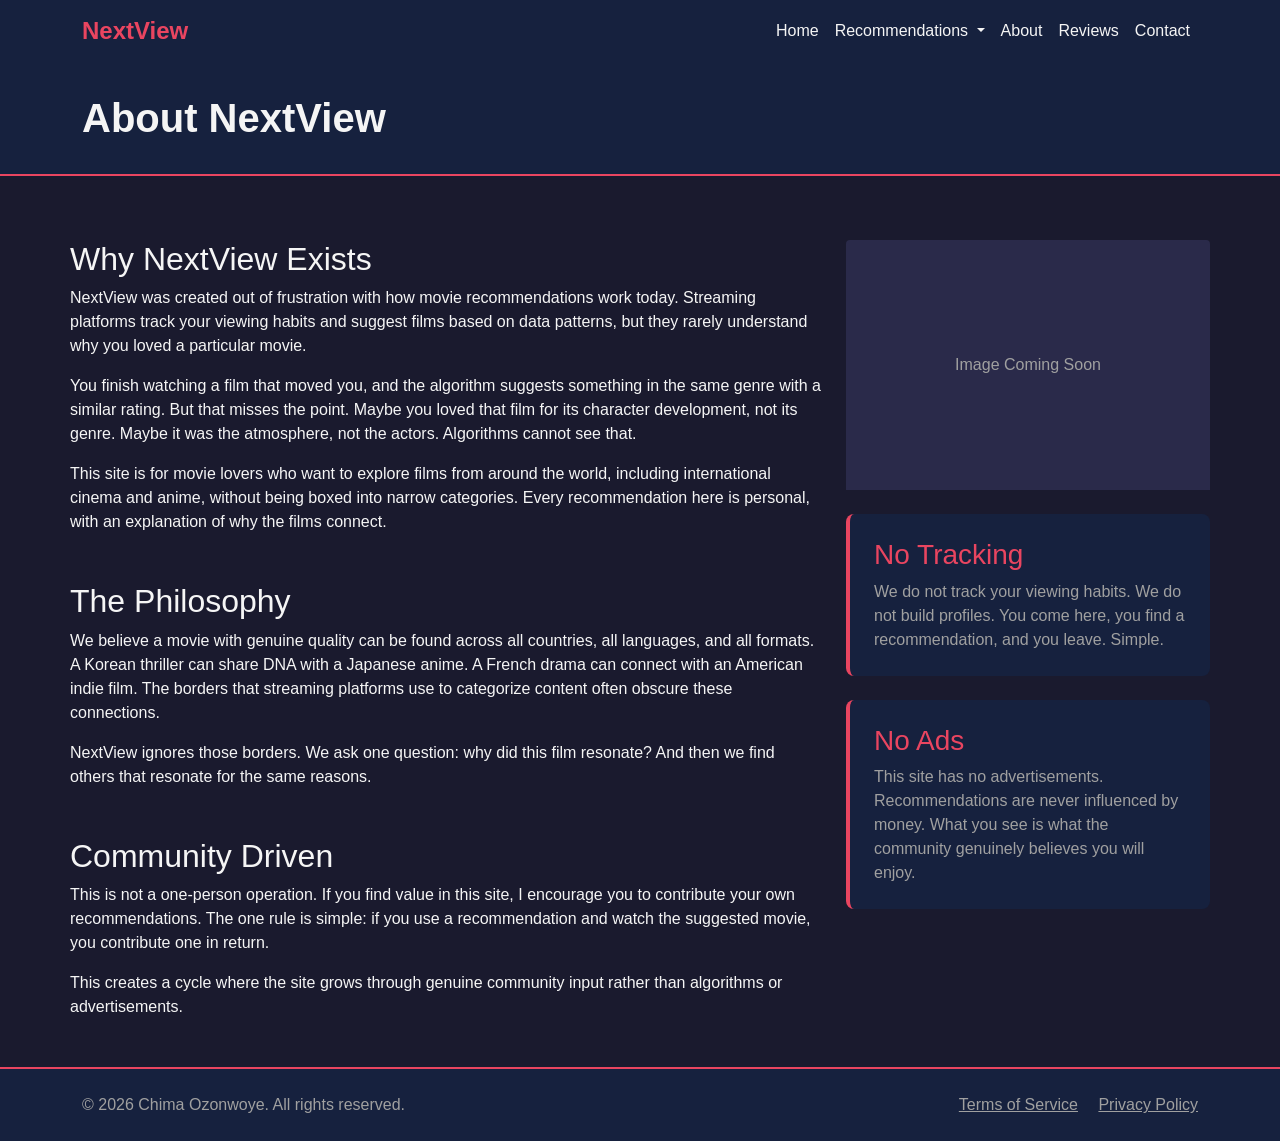
==== about.html @ c33767d9 "Add files via upload" ====
<!-- DEVELOPER: Chima Ozonwoye, IS117-002, Spring 2026 -->
<!DOCTYPE html>
<html lang="en">
<head>
  <meta charset="UTF-8">
  <meta name="viewport" content="width=device-width, initial-scale=1.0">
  <title>About - NextView</title>
  <link href="https://cdn.jsdelivr.net/npm/bootstrap@5.3.2/dist/css/bootstrap.min.css" rel="stylesheet">
  <link rel="stylesheet" href="styles/main.css">
</head>
<body>

  <nav class="navbar navbar-expand-lg navbar-dark sticky-top">
    <div class="container">
      <a class="navbar-brand" href="index.html">NextView</a>
      <button class="navbar-toggler" type="button" data-bs-toggle="collapse" data-bs-target="#navbarNav">
        <span class="navbar-toggler-icon"></span>
      </button>
      <div class="collapse navbar-collapse" id="navbarNav">
        <ul class="navbar-nav ms-auto">
          <li class="nav-item">
            <a class="nav-link" href="index.html">Home</a>
          </li>
          <li class="nav-item dropdown">
            <a class="nav-link dropdown-toggle" href="recommendations.html" id="recDropdown" role="button" data-bs-toggle="dropdown">
              Recommendations
            </a>
            <ul class="dropdown-menu">
              <li><a class="dropdown-item" href="by-story.html">By Story</a></li>
              <li><a class="dropdown-item" href="by-mood.html">By Mood</a></li>
            </ul>
          </li>
          <li class="nav-item">
            <a class="nav-link active" href="about.html">About</a>
          </li>
          <li class="nav-item">
            <a class="nav-link" href="reviews.html">Reviews</a>
          </li>
          <li class="nav-item">
            <a class="nav-link" href="contact.html">Contact</a>
          </li>
        </ul>
      </div>
    </div>
  </nav>

  <main>
    <div class="page-header">
      <div class="container">
        <h1>About NextView</h1>
      </div>
    </div>

    <section class="container content-section">
      <div class="row">
        <div class="col-lg-8">
          <h2>Why NextView Exists</h2>
          <p>NextView was created out of frustration with how movie recommendations work today. Streaming platforms track your viewing habits and suggest films based on data patterns, but they rarely understand why you loved a particular movie.</p>
          
          <p>You finish watching a film that moved you, and the algorithm suggests something in the same genre with a similar rating. But that misses the point. Maybe you loved that film for its character development, not its genre. Maybe it was the atmosphere, not the actors. Algorithms cannot see that.</p>
          
          <p>This site is for movie lovers who want to explore films from around the world, including international cinema and anime, without being boxed into narrow categories. Every recommendation here is personal, with an explanation of why the films connect.</p>
          
          <h2 class="mt-5">The Philosophy</h2>
          <p>We believe a movie with genuine quality can be found across all countries, all languages, and all formats. A Korean thriller can share DNA with a Japanese anime. A French drama can connect with an American indie film. The borders that streaming platforms use to categorize content often obscure these connections.</p>
          
          <p>NextView ignores those borders. We ask one question: why did this film resonate? And then we find others that resonate for the same reasons.</p>
          
          <h2 class="mt-5">Community Driven</h2>
          <p>This is not a one-person operation. If you find value in this site, I encourage you to contribute your own recommendations. The one rule is simple: if you use a recommendation and watch the suggested movie, you contribute one in return.</p>
          
          <p>This creates a cycle where the site grows through genuine community input rather than algorithms or advertisements.</p>
        </div>
        <div class="col-lg-4">
          <div class="placeholder-img" style="height: 250px;" role="img" aria-label="About illustration">Image Coming Soon</div>
          <div class="movie-card mt-4">
            <h3>No Tracking</h3>
            <p>We do not track your viewing habits. We do not build profiles. You come here, you find a recommendation, and you leave. Simple.</p>
          </div>
          <div class="movie-card">
            <h3>No Ads</h3>
            <p>This site has no advertisements. Recommendations are never influenced by money. What you see is what the community genuinely believes you will enjoy.</p>
          </div>
        </div>
      </div>
    </section>
  </main>

  <footer>
    <div class="container">
      <div class="row">
        <div class="col-md-6">
          <p>&copy; 2026 Chima Ozonwoye. All rights reserved.</p>
        </div>
        <div class="col-md-6 text-md-end">
          <a href="#" class="me-3">Terms of Service</a>
          <a href="#">Privacy Policy</a>
        </div>
      </div>
    </div>
  </footer>

  <script src="https://cdn.jsdelivr.net/npm/bootstrap@5.3.2/dist/js/bootstrap.bundle.min.js"></script>
</body>
</html>
---- styles/main.css ----
/* DEVELOPER: Chima Ozonwoye, IS117-002, Spring 2026 */

:root {
  --primary-color: #1a1a2e;
  --secondary-color: #16213e;
  --accent-color: #e94560;
  --text-light: #f5f5f5;
  --text-muted: #a0a0a0;
}

body {
  font-family: 'Segoe UI', Tahoma, Geneva, Verdana, sans-serif;
  background-color: var(--primary-color);
  color: var(--text-light);
  min-height: 100vh;
  display: flex;
  flex-direction: column;
}

main {
  flex: 1;
}

.navbar {
  background-color: var(--secondary-color) !important;
}

.navbar-brand {
  font-weight: 700;
  font-size: 1.5rem;
  color: var(--accent-color) !important;
}

.nav-link {
  color: var(--text-light) !important;
}

.nav-link:hover {
  color: var(--accent-color) !important;
}

.dropdown-menu {
  background-color: var(--secondary-color);
  border: 1px solid var(--accent-color);
}

.dropdown-item {
  color: var(--text-light);
}

.dropdown-item:hover {
  background-color: var(--accent-color);
  color: var(--text-light);
}

.hero {
  background: linear-gradient(135deg, var(--secondary-color) 0%, var(--primary-color) 100%);
  padding: 4rem 2rem;
  text-align: center;
  border-bottom: 2px solid var(--accent-color);
}

.hero h1 {
  font-size: 3rem;
  font-weight: 700;
  margin-bottom: 1rem;
}

.hero p {
  font-size: 1.25rem;
  color: var(--text-muted);
  max-width: 700px;
  margin: 0 auto;
}

.card {
  background-color: var(--secondary-color);
  border: 1px solid #2a2a4a;
  transition: transform 0.2s ease;
}

.card:hover {
  transform: translateY(-5px);
}

.card-img-top {
  height: 200px;
  object-fit: cover;
  background-color: #2a2a4a;
}

.card-title {
  color: var(--text-light);
  font-weight: 600;
}

.card-text {
  color: var(--text-muted);
}

.btn-accent {
  background-color: var(--accent-color);
  color: var(--text-light);
  border: none;
}

.btn-accent:hover {
  background-color: #c73e54;
  color: var(--text-light);
}

.page-header {
  background-color: var(--secondary-color);
  padding: 2rem;
  margin-bottom: 2rem;
  border-bottom: 2px solid var(--accent-color);
}

.page-header h1 {
  margin: 0;
  font-weight: 700;
}

.content-section {
  padding: 2rem 0;
}

.content-section img {
  max-width: 100%;
  height: auto;
  border-radius: 8px;
}

.movie-card {
  background-color: var(--secondary-color);
  border-radius: 8px;
  padding: 1.5rem;
  margin-bottom: 1.5rem;
  border-left: 4px solid var(--accent-color);
}

.movie-card h3 {
  color: var(--accent-color);
  margin-bottom: 0.5rem;
}

.movie-card p {
  color: var(--text-muted);
  margin-bottom: 0;
}

.form-control {
  background-color: var(--secondary-color);
  border: 1px solid #2a2a4a;
  color: var(--text-light);
}

.form-control:focus {
  background-color: var(--secondary-color);
  border-color: var(--accent-color);
  color: var(--text-light);
  box-shadow: 0 0 0 0.2rem rgba(233, 69, 96, 0.25);
}

.form-label {
  color: var(--text-light);
  font-weight: 500;
}

textarea.form-control {
  min-height: 150px;
}

footer {
  background-color: var(--secondary-color);
  padding: 1.5rem 0;
  margin-top: auto;
  border-top: 2px solid var(--accent-color);
}

footer p, footer a {
  color: var(--text-muted);
  margin: 0;
}

footer a:hover {
  color: var(--accent-color);
}

.placeholder-img {
  background-color: #2a2a4a;
  display: flex;
  align-items: center;
  justify-content: center;
  color: var(--text-muted);
  font-size: 1rem;
  height: 200px;
  border-radius: 4px 4px 0 0;
}

.coming-soon {
  text-align: center;
  padding: 3rem;
  color: var(--text-muted);
}

.coming-soon h2 {
  color: var(--accent-color);
}

@media (max-width: 768px) {
  .hero h1 {
    font-size: 2rem;
  }
  
  .hero p {
    font-size: 1rem;
  }
  
  .page-header h1 {
    font-size: 1.75rem;
  }
}
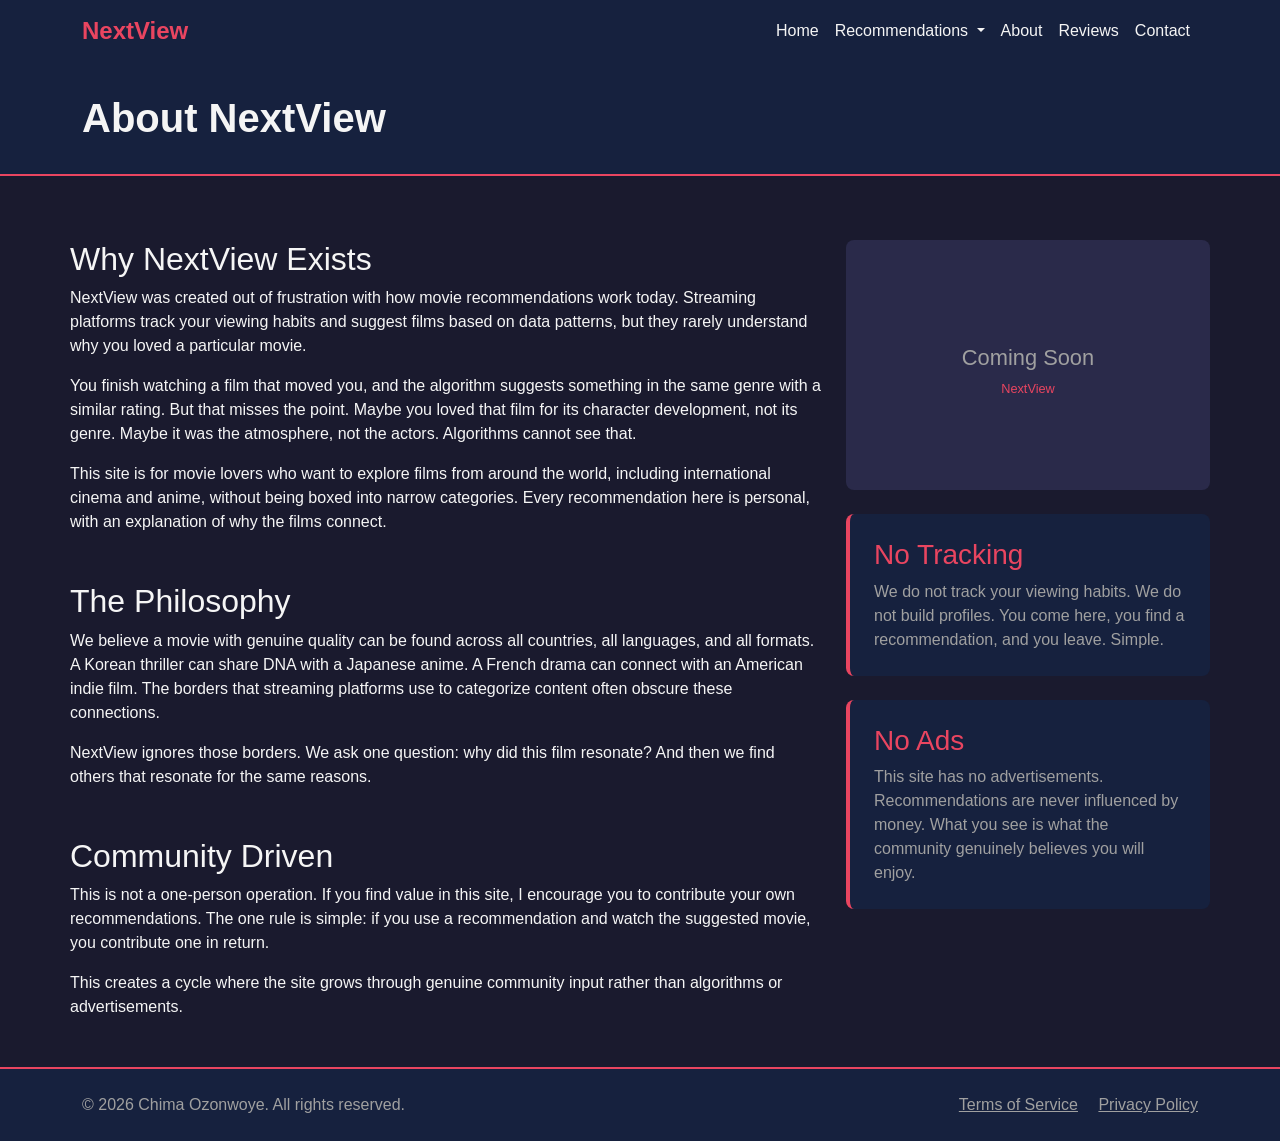
==== commit 8b07bdd2: "Add files via upload" ====
--- a/about.html
+++ b/about.html
@@ -72,7 +72,7 @@
           <p>This creates a cycle where the site grows through genuine community input rather than algorithms or advertisements.</p>
         </div>
         <div class="col-lg-4">
-          <div class="placeholder-img" style="height: 250px;" role="img" aria-label="About illustration">Image Coming Soon</div>
+          <img src="images/placeholder.svg" class="img-fluid" style="height: 250px; width: 100%; object-fit: cover;" alt="About NextView">
           <div class="movie-card mt-4">
             <h3>No Tracking</h3>
             <p>We do not track your viewing habits. We do not build profiles. You come here, you find a recommendation, and you leave. Simple.</p>
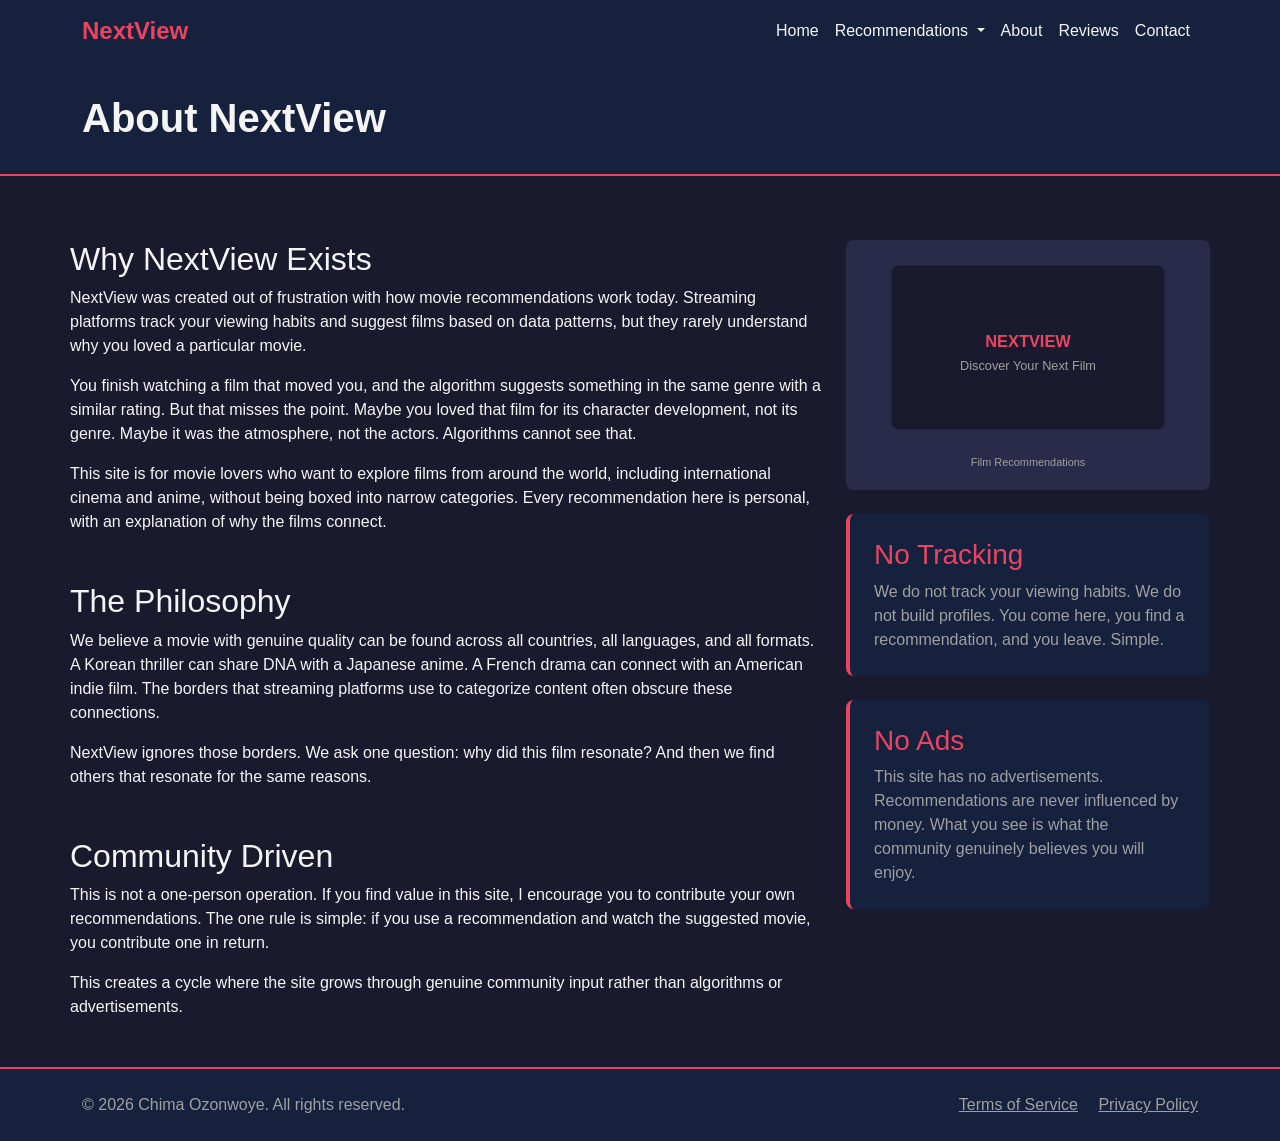
==== commit 364eb67e: "Add files via upload" ====
--- a/about.html
+++ b/about.html
@@ -72,7 +72,7 @@
           <p>This creates a cycle where the site grows through genuine community input rather than algorithms or advertisements.</p>
         </div>
         <div class="col-lg-4">
-          <img src="images/placeholder.svg" class="img-fluid" style="height: 250px; width: 100%; object-fit: cover;" alt="About NextView">
+          <img src="images/about.svg" class="img-fluid" style="height: 250px; width: 100%; object-fit: cover;" alt="About NextView">
           <div class="movie-card mt-4">
             <h3>No Tracking</h3>
             <p>We do not track your viewing habits. We do not build profiles. You come here, you find a recommendation, and you leave. Simple.</p>
